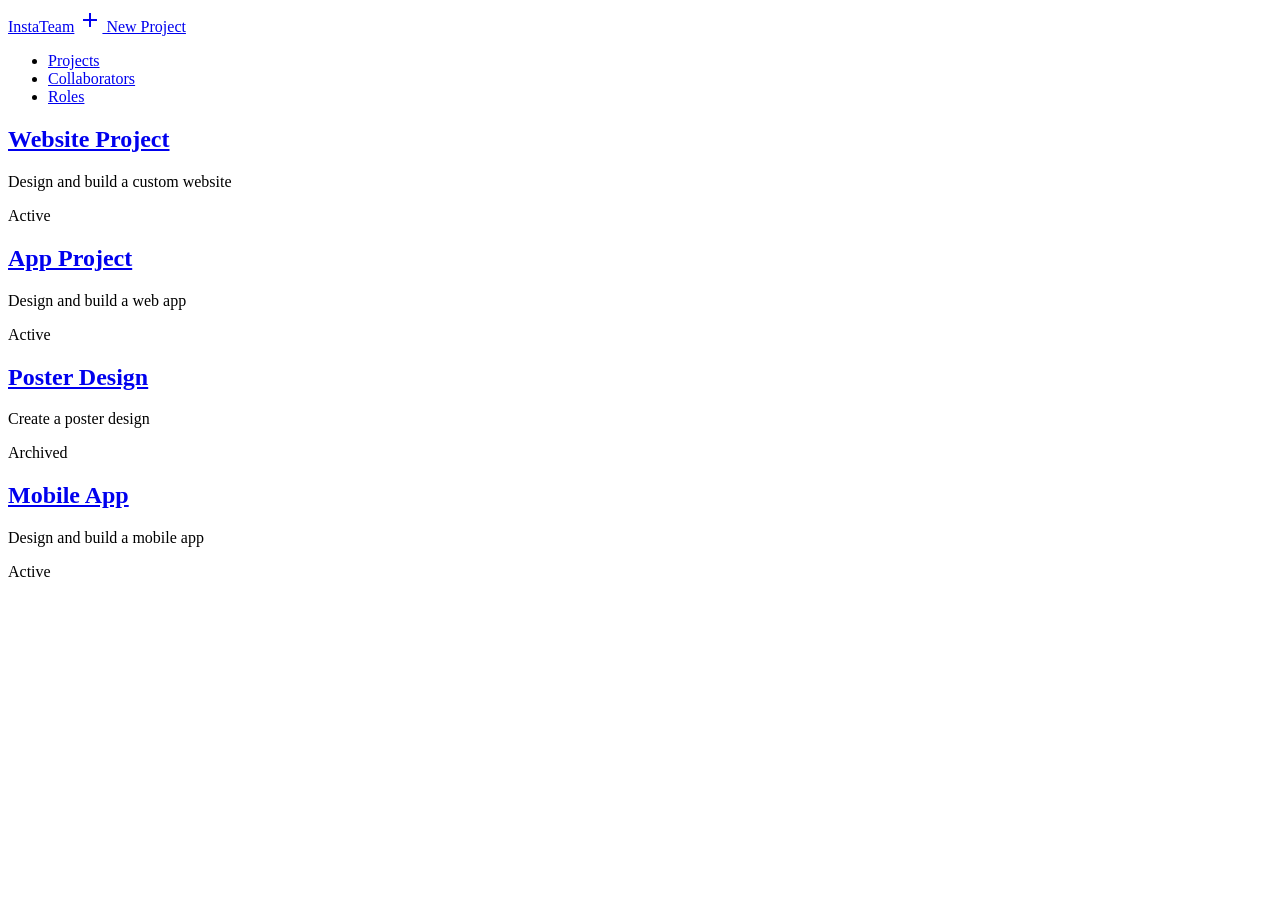
==== src/main/resources/templates/index.html @ dd6f71ee "Created DAO interface and implementation for each model class and began creating Controllers for eac" ====
<!DOCTYPE html>
<html lang="en" xmlns:th="http://www.thymeleaf.org">
    <head th:replace="layout :: head('projects')"></head>
        <meta charset="utf-8">
        <meta http-equiv="x-ua-compatible" content="ie=edge">
        <title>InstaTeam</title>
        <link href='https://fonts.googleapis.com/css?family=Inconsolata:400,700' rel='stylesheet' type='text/css'>
        <link href="https://fonts.googleapis.com/icon?family=Material+Icons" rel="stylesheet">
        <link rel="stylesheet" href="css/normalize.css">
        <link rel="stylesheet" href="css/site.css">
    </head>
    <body>
        <header>
            <div class="container">
                <div class="site-header">
                    <a class="logo" href="index.html">InstaTeam</a>
                    <a class="new-project button icon-left" href="#"><i class="material-icons">add</i> New Project</a>
                </div>
            </div>
        </header>
        <nav>
            <ul>
                <li class="selected"><a href="index.html">Projects</a></li>
                <li><a href="collaborators.html">Collaborators</a></li>
                <li><a href="roles.html">Roles</a></li>
            </ul>
        </nav>
        <section>
            <div class="container wrapper">
                <div class="project-list">
                    <div class="project">
                        <h2><a href="project_detail.html">Website Project</a></h2>
                        <p>Design and build a custom website</p>
                        <span class="tag active">Active</span>
                    </div>
                    <div class="project">
                        <h2><a href="#">App Project</a></h2>
                        <p>Design and build a web app</p>
                        <span class="tag active">Active</span>
                    </div>
                    <div class="project">
                        <h2><a href="#">Poster Design</a></h2>
                        <p>Create a poster design</p>
                        <span class="tag archived">Archived</span>
                    </div>
                    <div class="project">
                        <h2><a href="#">Mobile App</a></h2>
                        <p>Design and build a mobile app</p>
                        <span class="tag active">Active</span>
                    </div>
                </div>
            </div>
        </section>
    </body>
</html>
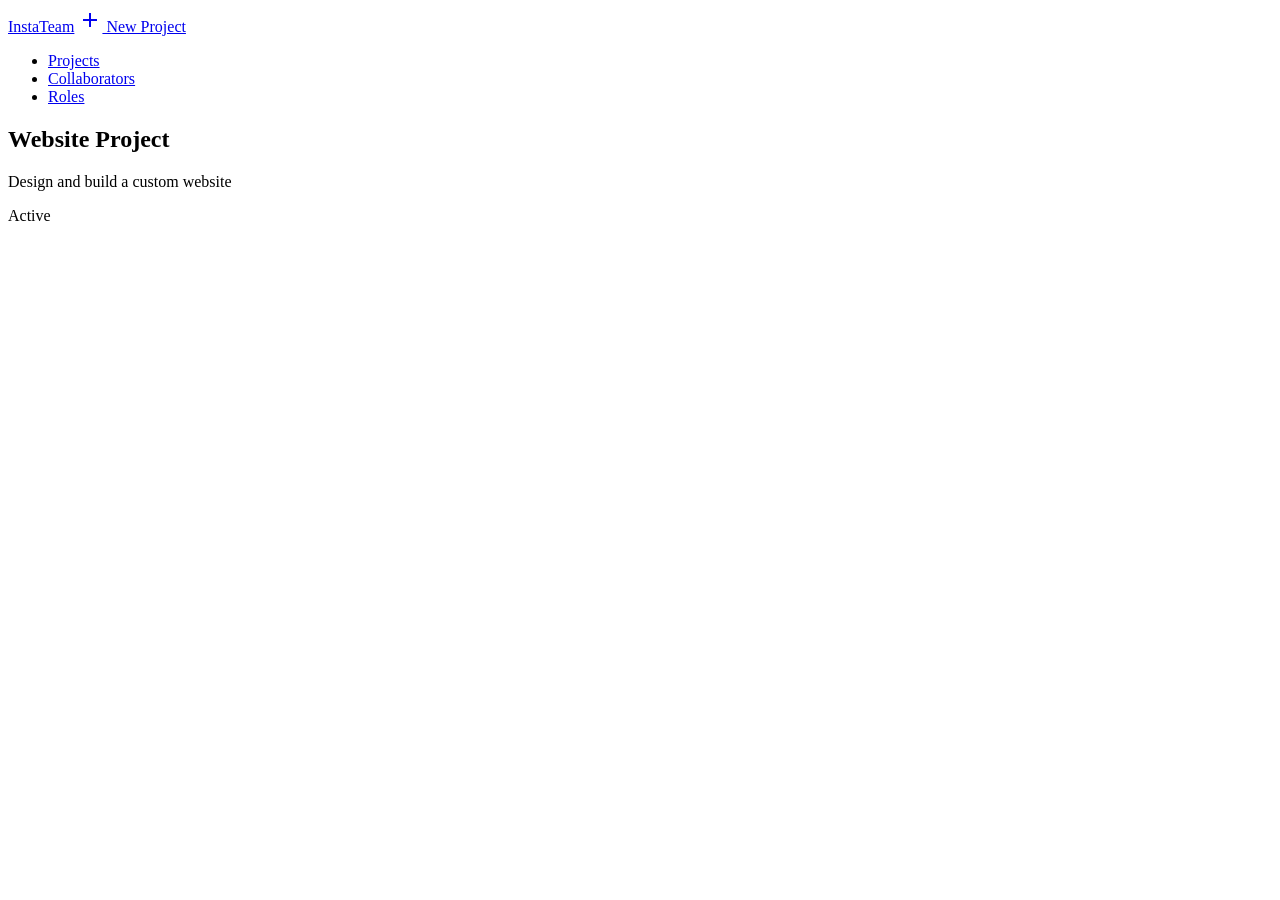
==== commit 9ecdae68: "Added Thymeleaf views on home page in order to dynamically display projects (name, description and s" ====
--- a/src/main/resources/templates/index.html
+++ b/src/main/resources/templates/index.html
@@ -1,52 +1,37 @@
 <!DOCTYPE html>
 <html lang="en" xmlns:th="http://www.thymeleaf.org">
-    <head th:replace="layout :: head('projects')"></head>
-        <meta charset="utf-8">
-        <meta http-equiv="x-ua-compatible" content="ie=edge">
+    <head>
+        <meta charset="utf-8"/>
+        <meta http-equiv="x-ua-compatible" content="ie=edge"/>
         <title>InstaTeam</title>
-        <link href='https://fonts.googleapis.com/css?family=Inconsolata:400,700' rel='stylesheet' type='text/css'>
-        <link href="https://fonts.googleapis.com/icon?family=Material+Icons" rel="stylesheet">
-        <link rel="stylesheet" href="css/normalize.css">
-        <link rel="stylesheet" href="css/site.css">
+        <link href='https://fonts.googleapis.com/css?family=Inconsolata:400,700' rel='stylesheet' type='text/css'/>
+        <link href="https://fonts.googleapis.com/icon?family=Material+Icons" rel="stylesheet"/>
+        <link rel="stylesheet" th:href="@{normalize.css}"/>
+        <link rel="stylesheet" th:href="@{site.css}"/>
     </head>
     <body>
         <header>
             <div class="container">
                 <div class="site-header">
                     <a class="logo" href="index.html">InstaTeam</a>
-                    <a class="new-project button icon-left" href="#"><i class="material-icons">add</i> New Project</a>
+                    <a class="new-project button icon-left" href="/projects/add"><i class="material-icons">add</i> New Project</a>
                 </div>
             </div>
         </header>
         <nav>
             <ul>
                 <li class="selected"><a href="index.html">Projects</a></li>
-                <li><a href="collaborators.html">Collaborators</a></li>
-                <li><a href="roles.html">Roles</a></li>
+                <li><a href="collaborator/index.html">Collaborators</a></li>
+                <li><a href="role/index.html">Roles</a></li>
             </ul>
         </nav>
         <section>
             <div class="container wrapper">
                 <div class="project-list">
-                    <div class="project">
-                        <h2><a href="project_detail.html">Website Project</a></h2>
-                        <p>Design and build a custom website</p>
-                        <span class="tag active">Active</span>
-                    </div>
-                    <div class="project">
-                        <h2><a href="#">App Project</a></h2>
-                        <p>Design and build a web app</p>
-                        <span class="tag active">Active</span>
-                    </div>
-                    <div class="project">
-                        <h2><a href="#">Poster Design</a></h2>
-                        <p>Create a poster design</p>
-                        <span class="tag archived">Archived</span>
-                    </div>
-                    <div class="project">
-                        <h2><a href="#">Mobile App</a></h2>
-                        <p>Design and build a mobile app</p>
-                        <span class="tag active">Active</span>
+                    <div th:each="project : ${projects}" class="project">
+                        <h2><a th:href="@{|/projects/${project.id}|}" th:text="${project.name}">Website Project</a></h2>
+                        <p th:href="@{|/projects/${project.id}|}" th:text="${project.description}">Design and build a custom website</p>
+                        <span th:href="@{|/projects/${project.id}|}" th:class="tag" th:classappend="${#strings.toLowerCase(project.status)}" th:text="${#strings.toUpperCase(project.status)}">Active</span>
                     </div>
                 </div>
             </div>
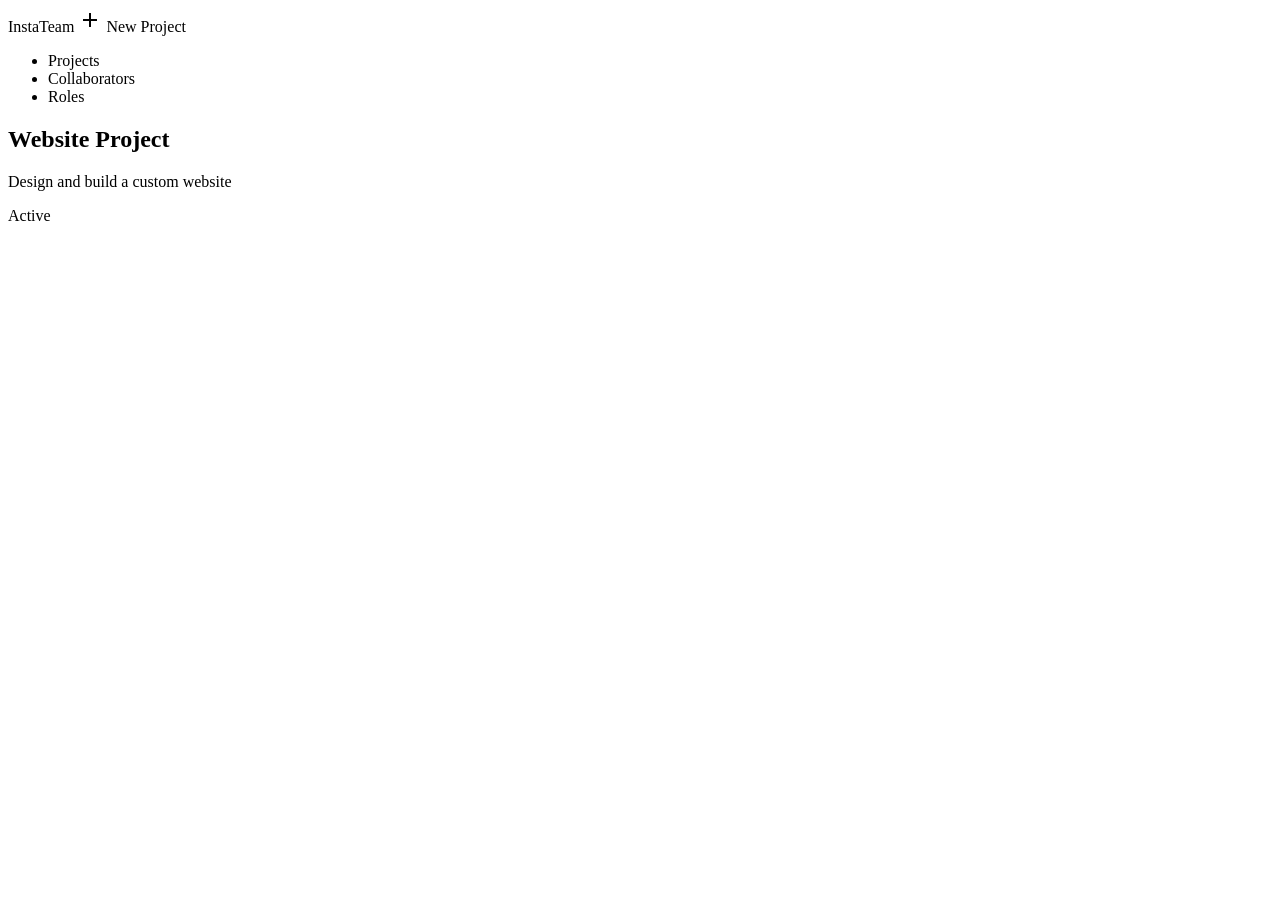
==== commit 020c1663: "Troubleshooting controllers/templates" ====
--- a/src/main/resources/templates/index.html
+++ b/src/main/resources/templates/index.html
@@ -13,16 +13,16 @@
         <header>
             <div class="container">
                 <div class="site-header">
-                    <a class="logo" href="index.html">InstaTeam</a>
-                    <a class="new-project button icon-left" href="/projects/add"><i class="material-icons">add</i> New Project</a>
+                    <a class="logo" th:href="@{/}">InstaTeam</a>
+                    <a class="new-project button icon-left" th:href="@{/projects/add}"><i class="material-icons">add</i> New Project</a>
                 </div>
             </div>
         </header>
         <nav>
             <ul>
-                <li class="selected"><a href="index.html">Projects</a></li>
-                <li><a href="collaborator/index.html">Collaborators</a></li>
-                <li><a href="role/index.html">Roles</a></li>
+                <li class="selected"><a th:href="@{/}">Projects</a></li>
+                <li><a th:href="@{/collaborators}">Collaborators</a></li>
+                <li><a th:href="@{/roles}">Roles</a></li>
             </ul>
         </nav>
         <section>
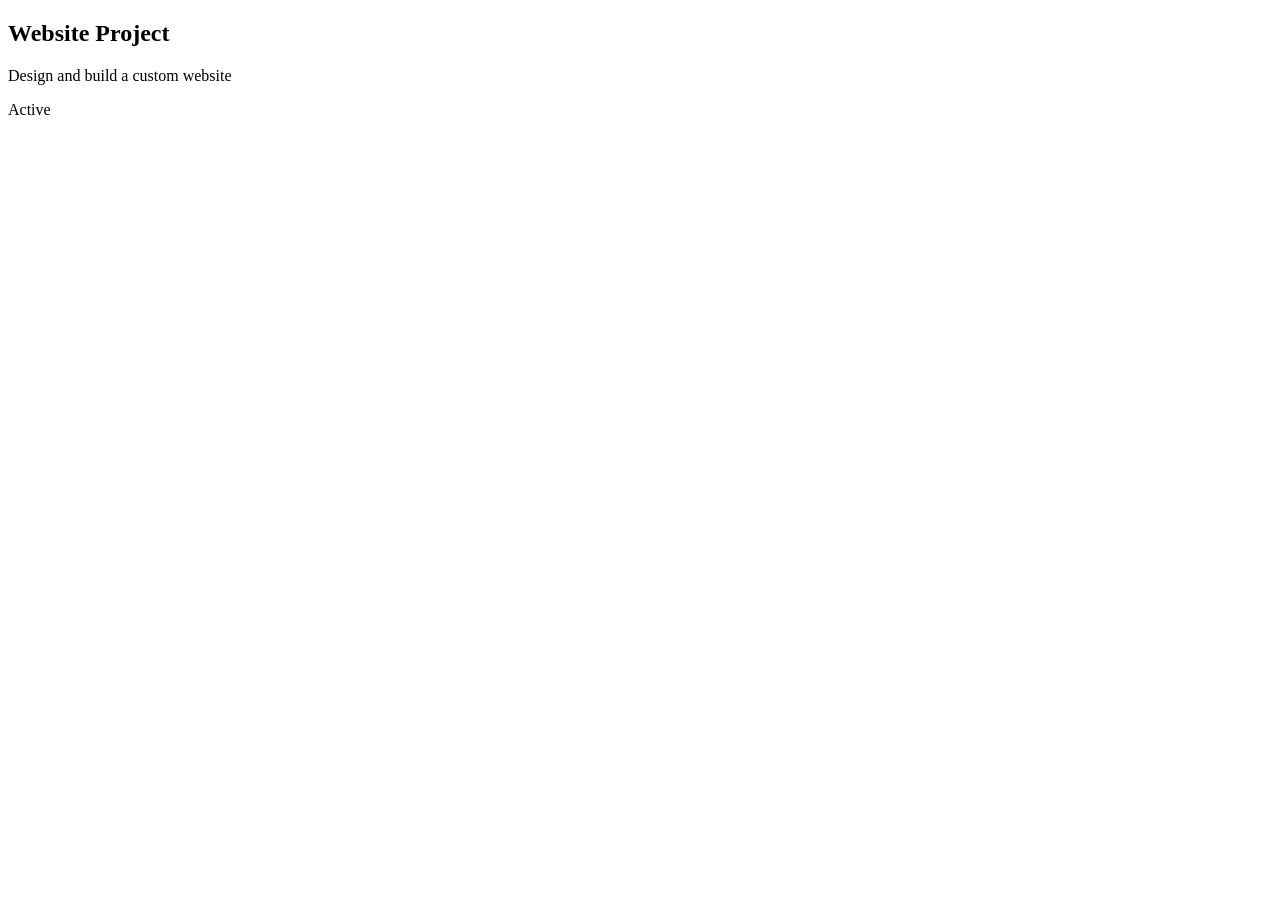
==== commit 8ca4ed58: "Troubleshooting CSS styling on project/index page.  Added layout.html in order to avoid repetition a" ====
--- a/src/main/resources/templates/index.html
+++ b/src/main/resources/templates/index.html
@@ -1,30 +1,9 @@
 <!DOCTYPE html>
 <html lang="en" xmlns:th="http://www.thymeleaf.org">
-    <head>
-        <meta charset="utf-8"/>
-        <meta http-equiv="x-ua-compatible" content="ie=edge"/>
-        <title>InstaTeam</title>
-        <link href='https://fonts.googleapis.com/css?family=Inconsolata:400,700' rel='stylesheet' type='text/css'/>
-        <link href="https://fonts.googleapis.com/icon?family=Material+Icons" rel="stylesheet"/>
-        <link rel="stylesheet" th:href="@{normalize.css}"/>
-        <link rel="stylesheet" th:href="@{site.css}"/>
-    </head>
+    <head th:replace="layout :: head('projects')"></head>
     <body>
-        <header>
-            <div class="container">
-                <div class="site-header">
-                    <a class="logo" th:href="@{/}">InstaTeam</a>
-                    <a class="new-project button icon-left" th:href="@{/projects/add}"><i class="material-icons">add</i> New Project</a>
-                </div>
-            </div>
-        </header>
-        <nav>
-            <ul>
-                <li class="selected"><a th:href="@{/}">Projects</a></li>
-                <li><a th:href="@{/collaborators}">Collaborators</a></li>
-                <li><a th:href="@{/roles}">Roles</a></li>
-            </ul>
-        </nav>
+    <div th:replace="layout :: header"></div>
+    <div th:replace="layout :: nav"></div>
         <section>
             <div class="container wrapper">
                 <div class="project-list">
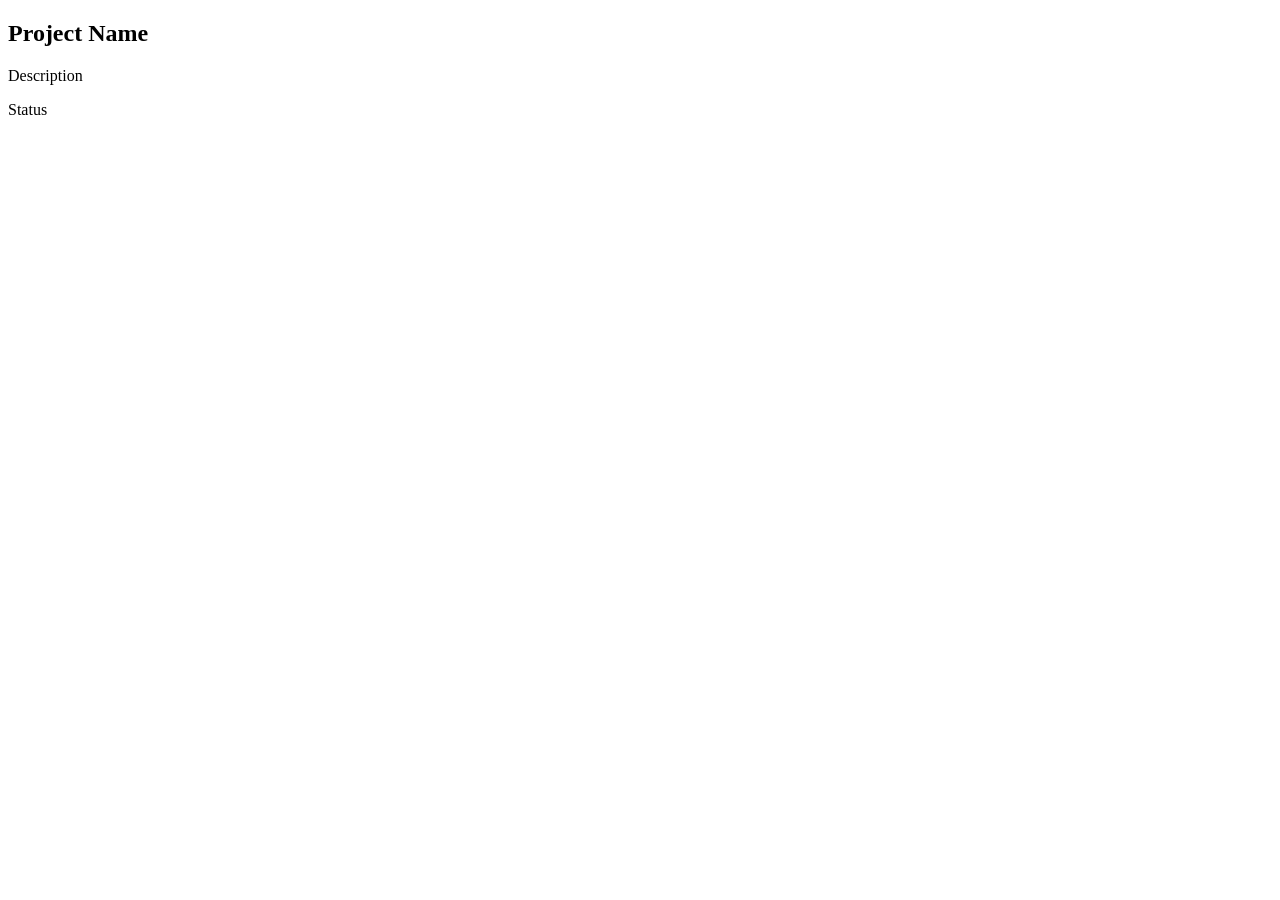
==== commit 51118489: "Fixed CSS styling issues on project/index page" ====
--- a/src/main/resources/templates/index.html
+++ b/src/main/resources/templates/index.html
@@ -8,9 +8,9 @@
             <div class="container wrapper">
                 <div class="project-list">
                     <div th:each="project : ${projects}" class="project">
-                        <h2><a th:href="@{|/projects/${project.id}|}" th:text="${project.name}">Website Project</a></h2>
-                        <p th:href="@{|/projects/${project.id}|}" th:text="${project.description}">Design and build a custom website</p>
-                        <span th:href="@{|/projects/${project.id}|}" th:class="tag" th:classappend="${#strings.toLowerCase(project.status)}" th:text="${#strings.toUpperCase(project.status)}">Active</span>
+                        <h2><a th:href="@{|/projects/${project.id}|}" th:text="${project.name}">Project Name</a></h2>
+                        <p th:href="@{|/projects/${project.id}|}" th:text="${project.description}">Description</p>
+                        <span th:href="@{|/projects/${project.id}|}" th:class="tag" th:classappend="${#strings.toLowerCase(project.status)}" th:text="${#strings.toUpperCase(project.status).replace('_', ' ')}">Status</span>
                     </div>
                 </div>
             </div>
